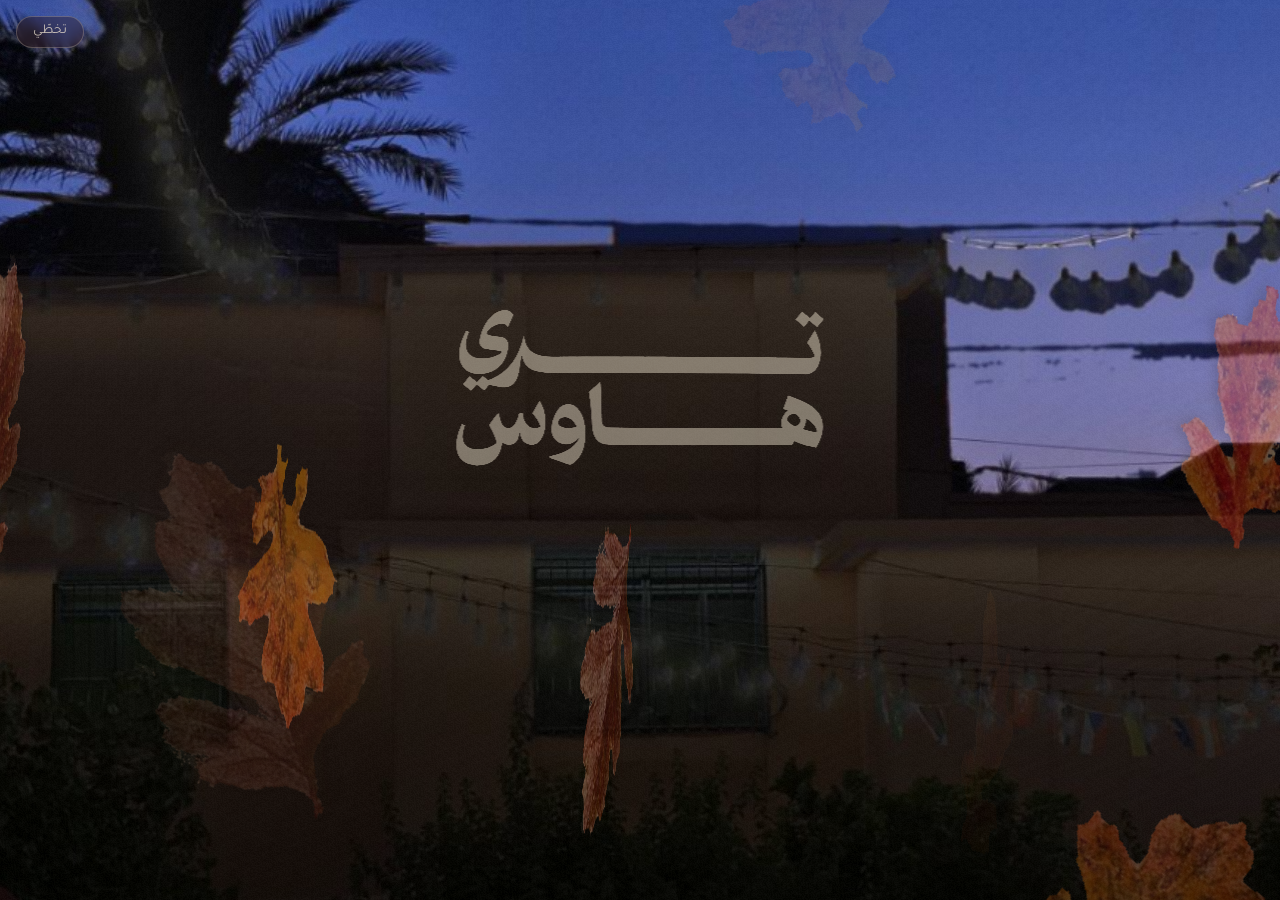
==== intro.html @ 96a99cf9 "Tree House preview: intro, enter dive, room menu Co-Authored-By: Claude Opus 5.5 <noreply@anthropic." ====
<!DOCTYPE html>
<html lang="ar" dir="rtl">
<head>
  <meta charset="UTF-8" />
  <meta name="viewport" content="width=device-width, initial-scale=1.0, viewport-fit=cover" />
  <title>تري هاوس | Tree House</title>
  <meta name="description" content="تري هاوس — مكانكم الثالث في الحلّة. فطور صباحي، بيتزا إيطالية، تحلية وقهوة مختصّة." />
  <meta name="theme-color" content="#5e2419" />
  <!-- مشاركة الرابط (واتساب، إنستغرام): العنوان والوصف والصورة -->
  <meta property="og:type" content="website" />
  <meta property="og:title" content="تري هاوس | Tree House" />
  <meta property="og:description" content="مكانكم الثالث في الحلّة — فطور صباحي، بيتزا إيطالية، تحلية وقهوة مختصّة." />
  <meta property="og:image" content="https://haiderhero.github.io/treehouse/og.jpg" />
  <meta property="og:image:width" content="1200" /><meta property="og:image:height" content="630" />
  <meta property="og:url" content="https://haiderhero.github.io/treehouse/" />
  <meta name="twitter:card" content="summary_large_image" />
  <!-- نموذج للعرض على الزبون: ما يطلع بنتائج البحث -->
  <meta name="robots" content="noindex" />
  <link rel="icon" href="data:image/svg+xml,%3Csvg%20xmlns='http://www.w3.org/2000/svg'%20viewBox='0%200%2032%2032'%3E%3Crect%20width='32'%20height='32'%20rx='7'%20fill='%23b3543f'/%3E%3Ccircle%20cx='16'%20cy='12.5'%20r='7'%20fill='%23efe7d4'/%3E%3Crect%20x='14.6'%20y='11'%20width='2.8'%20height='13'%20rx='1'%20fill='%23efe7d4'/%3E%3C/svg%3E" />
  <link rel="preconnect" href="https://fonts.googleapis.com" />
  <link rel="preconnect" href="https://fonts.gstatic.com" crossorigin />
  <link href="https://fonts.googleapis.com/css2?family=Tajawal:wght@300;400;500;700&family=Aref+Ruqaa:wght@400;700&display=swap" rel="stylesheet" />
  <link rel="stylesheet" href="css/intro.css" />
</head>
<body>
  <main class="stage" id="stage">
    <!-- المشهد كله (الحلقات، اللوحة، البيت، الإنارة) يترسم بـ WebGL -->
    <div class="scene" id="scene">
    <canvas id="gl" class="gl" aria-hidden="true"></canvas>
    <!-- صورة احتياطية لو WebGL ما موجود -->
    <img class="fallback" id="fallback" alt="" aria-hidden="true" />
    <!-- الشعار: على اللوحة ← يطفو ← ينزل على لافتة المبنى ويصير هو اللافتة المضوية -->
    <div class="plaque-logo" id="plaqueLogo" aria-hidden="true"></div>
    </div>
    <!-- الورق اللي يطير من قلب الشجرة -->
    <canvas id="burst" class="burst" aria-hidden="true"></canvas>

    <!-- الواجهة بعد الانترو -->
    <section class="hero" id="hero">
      <h1 class="sr">تري هاوس — Tree House</h1>
      <!-- «مكانكم الثالث» تنكتب بالحبر ويا ضوء صغير يمشي ويا القلم -->
      <p class="hero-tag"><span class="clip"><span class="in">مكانكم الثالث</span></span><i class="nib" aria-hidden="true"></i></p>
      <!-- فاصل: دائرة حلقات صغيرة ترتسم، ونقطة ضوء تدور حولها -->
      <div class="hero-rule" aria-hidden="true">
        <i class="ln"></i>
        <span class="roundel">
          <svg viewBox="0 0 44 44"><circle cx="22" cy="22" r="20"/><circle cx="22" cy="22" r="14.5"/><circle cx="22" cy="22" r="9.5"/><circle cx="22" cy="22" r="5"/><circle class="core" cx="22" cy="22" r="1.6"/></svg>
          <i class="orbit"><b></b></i>
        </span>
        <i class="ln"></i>
      </div>
      <p class="hero-status" id="status"></p>
      <!-- الزر: حلقات الشجرة الحقيقية جوّاه، لمعة ضوء، وسهم بدائرة -->
      <button class="enter" id="enter" type="button">
        <span class="e-halo" aria-hidden="true"></span>
        <i class="ripple" aria-hidden="true"></i><i class="ripple" aria-hidden="true"></i><i class="ripple" aria-hidden="true"></i><i class="ripple" aria-hidden="true"></i>
        <span class="e-body">
          <span class="e-rings" aria-hidden="true"></span>
          <span class="e-sheen" aria-hidden="true"></span>
          <span class="e-label">ادخل تري هاوس</span>
          <span class="e-go" aria-hidden="true"><svg viewBox="0 0 24 24"><path d="M15 5.5 8.5 12l6.5 6.5"/></svg></span>
        </span>
      </button>
    </section>

    <button class="skip" id="skip" type="button">تخطّي</button>

  </main>

  <script src="js/intro.js"></script>
</body>
</html>
---- css/intro.css ----
/* ============================================================
   Tree House — انترو «من قلب الشجرة»
   المشهد يترسم بـ WebGL (js/intro.js)، وهنا بس الطبقات فوقه
   ============================================================ */
:root{
  --terra:#b3543f;
  --terra-deep:#8f3d2e;
  --terra-night:#5e2419;
  --cream:#f1e6d2;
  --gold:#e7c9a6;
}
*{margin:0;padding:0;box-sizing:border-box}
html,body{height:100%}
body{font-family:'Tajawal',sans-serif;background:var(--terra-night);overflow:hidden;
  -webkit-font-smoothing:antialiased;overscroll-behavior:none}
body.leaving{opacity:0;transition:opacity .55s ease}

.stage{position:fixed;inset:0;overflow:hidden;background:var(--terra)}
/* وقت التحميل: البذرة (نقطة ضوء) تنبض بنص الشاشة — نفس مكان قلب الحلقات أول ما يبدي الانترو */
.stage::after{content:"";position:absolute;left:50%;top:50%;width:14px;height:14px;margin:-7px 0 0 -7px;border-radius:50%;
  z-index:2;pointer-events:none;background:radial-gradient(circle,#fff3d6 0%,rgba(255,204,133,.85) 35%,rgba(255,170,90,0) 70%);
  box-shadow:0 0 34px 12px rgba(255,190,110,.35);animation:seedPulse 1.6s ease-in-out infinite;transition:opacity .35s ease}
.stage.ready::after{opacity:0;animation:none}
@keyframes seedPulse{0%,100%{transform:scale(.8);opacity:.55}50%{transform:scale(1.15);opacity:1}}
.scene{position:absolute;inset:0;transform-origin:50% 42%}
.scene.idle{animation:kb 28s ease-in-out infinite alternate}
@keyframes kb{from{transform:scale(1)}to{transform:scale(1.045)}}
.gl,.burst{position:absolute;inset:0;width:100%;height:100%;display:block}
.burst{z-index:4;pointer-events:none}
.fallback{position:absolute;inset:0;width:100%;height:100%;object-fit:cover;display:none}
.no-gl .fallback{display:block}

/* الشعار على اللوحة: JS يحط transform كل إطار حتى يلزم مكانه باللوحة */
.plaque-logo{position:absolute;left:0;top:0;z-index:3;color:var(--cream);
  transform-origin:0 0;will-change:transform,opacity;opacity:0;pointer-events:none}
.plaque-logo svg{display:block;width:100%;height:auto}
.plaque-logo .la{will-change:opacity}
.plaque-logo .s-base{position:relative;will-change:opacity}
/* ظل ناعم ورا الشعار وهو طافي فوق الحلقات (حتى ينقرا) */
.s-shade{position:absolute;inset:-70% -30%;opacity:0;will-change:opacity;pointer-events:none;
  background:radial-gradient(closest-side,rgba(24,7,4,.9),rgba(24,7,4,.62) 50%,rgba(24,7,4,.25) 75%,transparent 100%)}
/* اللافتة مضوية: نفس الشعار بلون أبيض دافي وتوهّج (القيم بمقياس العنصر الأصلي ~1700px، ينصغر ×0.15–0.2) */
.s-lit{position:absolute;inset:0;opacity:0;will-change:opacity}

/* ---- الواجهة بعد الانترو ---- */
.hero{position:absolute;left:50%;bottom:clamp(6%,9vh,11%);transform:translateX(-50%);z-index:6;
  width:min(560px,90%);display:flex;flex-direction:column;align-items:center;text-align:center;pointer-events:none}
.hero.on{pointer-events:auto}
.sr{position:absolute;width:1px;height:1px;overflow:hidden;clip-path:inset(50%);white-space:nowrap}
.hero .hero-tag,.hero .hero-rule,.hero .hero-status,.hero .enter{opacity:.002}

/* ١ «مكانكم الثالث»: تنكتب من اليمين لليسار */
.hero-tag{position:relative;font-family:'Aref Ruqaa',serif;font-weight:700;color:#fff2de;line-height:1.25;
  font-size:clamp(2.35rem,8.2vw,3.3rem);text-shadow:0 0 18px rgba(255,190,120,.35),0 2px 3px rgba(40,10,4,.55),0 6px 26px rgba(0,0,0,.6)}
.hero-tag .clip{display:inline-block;overflow:hidden;vertical-align:top;padding:.2em .2em .35em;margin:-.2em -.2em -.35em}
.hero-tag .in{display:inline-block}
.hero-tag .nib{position:absolute;left:0;top:58%;width:12px;height:12px;margin:-6px 0 0 -6px;border-radius:50%;opacity:0;
  background:radial-gradient(circle,#fff6e4,rgba(255,200,130,.9) 40%,rgba(255,170,90,0) 72%)}
.hero.on .hero-tag{opacity:1}
.hero.on .hero-tag .clip{animation:wClip 1.25s cubic-bezier(.33,0,.2,1) .05s both}
.hero.on .hero-tag .in{animation:wIn 1.25s cubic-bezier(.33,0,.2,1) .05s both}
.hero.on .hero-tag .nib{animation:wNib 1.25s cubic-bezier(.33,0,.2,1) .05s both}
@keyframes wClip{from{transform:translateX(101%)}to{transform:none}}
@keyframes wIn{from{transform:translateX(-101%)}to{transform:none}}
@keyframes wNib{0%{transform:translateX(var(--tw,260px));opacity:0}12%{opacity:1}85%{opacity:1}100%{transform:none;opacity:0}}

/* ٢ الفاصل: خطين يطلعون من الدائرة، والدائرة ترتسم حلقة حلقة */
.hero-rule{display:flex;align-items:center;gap:.7rem;width:min(300px,76%);margin-top:.35rem}
.hero-rule .ln{flex:1;height:1px;background:linear-gradient(90deg,transparent,rgba(247,217,176,.85));transform:scaleX(0)}
.hero-rule .ln:first-child{transform-origin:100% 50%}
.hero-rule .ln:last-child{background:linear-gradient(270deg,transparent,rgba(247,217,176,.85));transform-origin:0 50%}
.roundel{position:relative;width:30px;height:30px;flex:0 0 auto}
.roundel svg{width:100%;height:100%;display:block;overflow:visible}
.roundel circle{fill:none;stroke:#f7d9b0;stroke-width:1.2;stroke-dasharray:130;stroke-dashoffset:130;opacity:.95}
.roundel circle.core{fill:#ffe6c0;stroke:none}
.roundel .orbit{position:absolute;inset:-5px;opacity:0}
.roundel .orbit b{position:absolute;left:50%;top:0;width:5px;height:5px;margin-left:-2.5px;border-radius:50%;
  background:#fff1d6;box-shadow:0 0 8px 2px rgba(255,200,130,.85)}
@keyframes orbit{to{transform:rotate(360deg)}}
.hero.on .hero-rule{opacity:1}
.hero.on .hero-rule .ln{animation:lnGrow .9s cubic-bezier(.16,1,.3,1) .75s both}
.hero.on .roundel circle{animation:ring 1.1s cubic-bezier(.33,0,.2,1) both}
.hero.on .roundel circle:nth-child(1){animation-delay:.95s}
.hero.on .roundel circle:nth-child(2){animation-delay:.8s}
.hero.on .roundel circle:nth-child(3){animation-delay:.65s}
.hero.on .roundel circle:nth-child(4){animation-delay:.5s}
.hero.on .roundel .orbit{animation:orbit 5.5s linear 1.6s infinite,fadeIn .6s ease 1.6s forwards}
@keyframes lnGrow{to{transform:scaleX(1)}}
@keyframes ring{to{stroke-dashoffset:0}}
@keyframes fadeIn{to{opacity:1}}

/* ٣ حالة الدوام */
.hero-status{margin-top:.55rem;color:#f0dcc0;font-weight:400;letter-spacing:.03em;
  font-size:clamp(.84rem,3.4vw,.95rem);text-shadow:0 1px 10px rgba(0,0,0,.8)}
.hero-status b{font-weight:700;color:#fff}
.hero-status .dot{position:relative;display:inline-block;width:7px;height:7px;border-radius:50%;margin-inline-end:.5rem;
  background:#9be08a;vertical-align:middle;transform:translateY(-1px)}
.hero-status .dot::after{content:"";position:absolute;inset:-4px;border-radius:50%;border:1px solid #9be08a;
  animation:ping 2.2s cubic-bezier(.2,.6,.3,1) infinite}
.hero-status.closed .dot{background:var(--gold)}
.hero-status.closed .dot::after{border-color:var(--gold)}
@keyframes ping{0%{transform:scale(.6);opacity:.9}100%{transform:scale(2.2);opacity:0}}
.hero.on .hero-status{animation:up .8s cubic-bezier(.16,1,.3,1) 1.05s both}
@keyframes up{from{opacity:0;transform:translateY(10px)}to{opacity:1;transform:none}}

/* ٤ الزر */
.enter{position:relative;margin-top:clamp(1.2rem,3vh,1.7rem);padding:0;border:0;background:none;cursor:pointer;
  -webkit-tap-highlight-color:transparent;font-family:'Tajawal',sans-serif}
.e-body{position:relative;display:flex;align-items:center;justify-content:center;gap:.9rem;overflow:hidden;
  height:60px;width:min(320px,82vw);padding:0 22px 0 18px;border-radius:99px;isolation:isolate;
  background:linear-gradient(180deg,#a94a35 0%,#8a3726 55%,#6d2a1c 100%);
  border:1px solid rgba(255,226,196,.5);
  box-shadow:0 18px 40px -14px rgba(0,0,0,.75),inset 0 1px 0 rgba(255,228,200,.35),inset 0 -8px 18px rgba(60,16,8,.35);
  transition:transform .35s cubic-bezier(.16,1,.3,1)}
.e-rings{position:absolute;left:-40%;top:-60%;width:180%;height:220%;z-index:-1;opacity:0;
  background:url("../assets/intro/btn_rings.webp") center/cover no-repeat;will-change:transform}
@keyframes drift{from{transform:translateX(-8%)}to{transform:translateX(8%)}}
.e-sheen{position:absolute;top:-20%;bottom:-20%;left:-40%;width:34%;z-index:0;pointer-events:none;
  background:linear-gradient(100deg,transparent,rgba(255,236,210,.32) 50%,transparent);transform:translateX(-120%) skewX(-18deg);opacity:0}
.e-label{position:relative;z-index:1;color:#fff4e4;font-weight:500;font-size:1.12rem;letter-spacing:.02em;
  text-shadow:0 1px 2px rgba(60,16,8,.6)}
.e-go{position:relative;z-index:1;display:grid;place-items:center;width:34px;height:34px;border-radius:50%;
  background:#f6e6cf;box-shadow:0 2px 6px rgba(40,10,4,.45),inset 0 -2px 3px rgba(150,90,50,.25);
  transition:transform .35s cubic-bezier(.16,1,.3,1)}
.e-go svg{width:18px;height:18px}
.e-go path{fill:none;stroke:#8a3726;stroke-width:2.4;stroke-linecap:round;stroke-linejoin:round}
.e-halo{position:absolute;inset:-14px -18px;border-radius:99px;pointer-events:none;opacity:0;
  background:radial-gradient(60% 70% at 50% 55%,rgba(255,170,100,.45),rgba(255,150,80,0) 70%)}
.hero.on .enter{animation:btnIn 1s cubic-bezier(.16,1,.3,1) 1.25s both}
.hero.on .e-rings{animation:fadeRings 1.4s ease 1.7s forwards,drift 16s ease-in-out 1.7s infinite alternate}
.hero.on .e-sheen{animation:sheen 5.2s cubic-bezier(.45,0,.2,1) 2.1s infinite}
.hero.on .e-halo{animation:halo 3.6s ease-in-out 2.2s infinite}
@keyframes btnIn{from{opacity:0;transform:translateY(14px) scale(.94)}to{opacity:1;transform:none}}
@keyframes fadeRings{to{opacity:.2}}
@keyframes sheen{0%{transform:translateX(-120%) skewX(-18deg);opacity:0}6%{opacity:1}30%{transform:translateX(420%) skewX(-18deg);opacity:1}31%,100%{opacity:0;transform:translateX(420%) skewX(-18deg)}}
@keyframes halo{0%,100%{opacity:.25}50%{opacity:.8}}
.enter:hover .e-body{transform:translateY(-2px)}
.enter:hover .e-go{transform:translateX(-4px)}
.enter:active .e-body{transform:scale(.97)}
.enter:focus-visible{outline:none}
.enter:focus-visible .e-body{outline:2px solid #fff;outline-offset:4px}
/* الضغطة: حلقات تتوسع من الزر للبرّه (مثل حلقات الشجرة) */
.ripple{position:absolute;left:50%;top:50%;z-index:-1;width:120px;height:120px;margin:-60px 0 0 -60px;border-radius:50%;pointer-events:none;
  border:1.5px solid rgba(255,226,196,.8);opacity:0;will-change:transform,opacity}

/* الحاسوب: الكلام أصغر وأنزل حتى يقعد على الشجر تحت الشبابيك */
@media (min-aspect-ratio:1/1){
  .hero{bottom:clamp(3%,4.5vh,6%)}
  .hero-tag{font-size:clamp(2rem,2.6vw,2.6rem)}
  .enter{margin-top:clamp(.8rem,2vh,1.2rem)}
  .e-body{height:54px;width:300px}
}

.skip{position:absolute;top:max(1rem,env(safe-area-inset-top));inset-inline-end:1rem;z-index:8;
  font-family:'Tajawal',sans-serif;font-size:.85rem;color:rgba(241,230,210,.8);cursor:pointer;
  background:rgba(40,14,9,.35);border:1px solid rgba(241,230,210,.25);border-radius:99px;
  padding:.4rem 1rem;backdrop-filter:blur(4px);transition:opacity .4s ease}
.skip.gone{opacity:0;pointer-events:none}

/* ---- الدخول ---- */
.hero.out{opacity:0;transition:opacity .5s ease .35s;pointer-events:none}
/* انتقال ناعم للصفحة الجاية (Chrome/Edge/Safari الحديثة) */
@view-transition{navigation:auto}
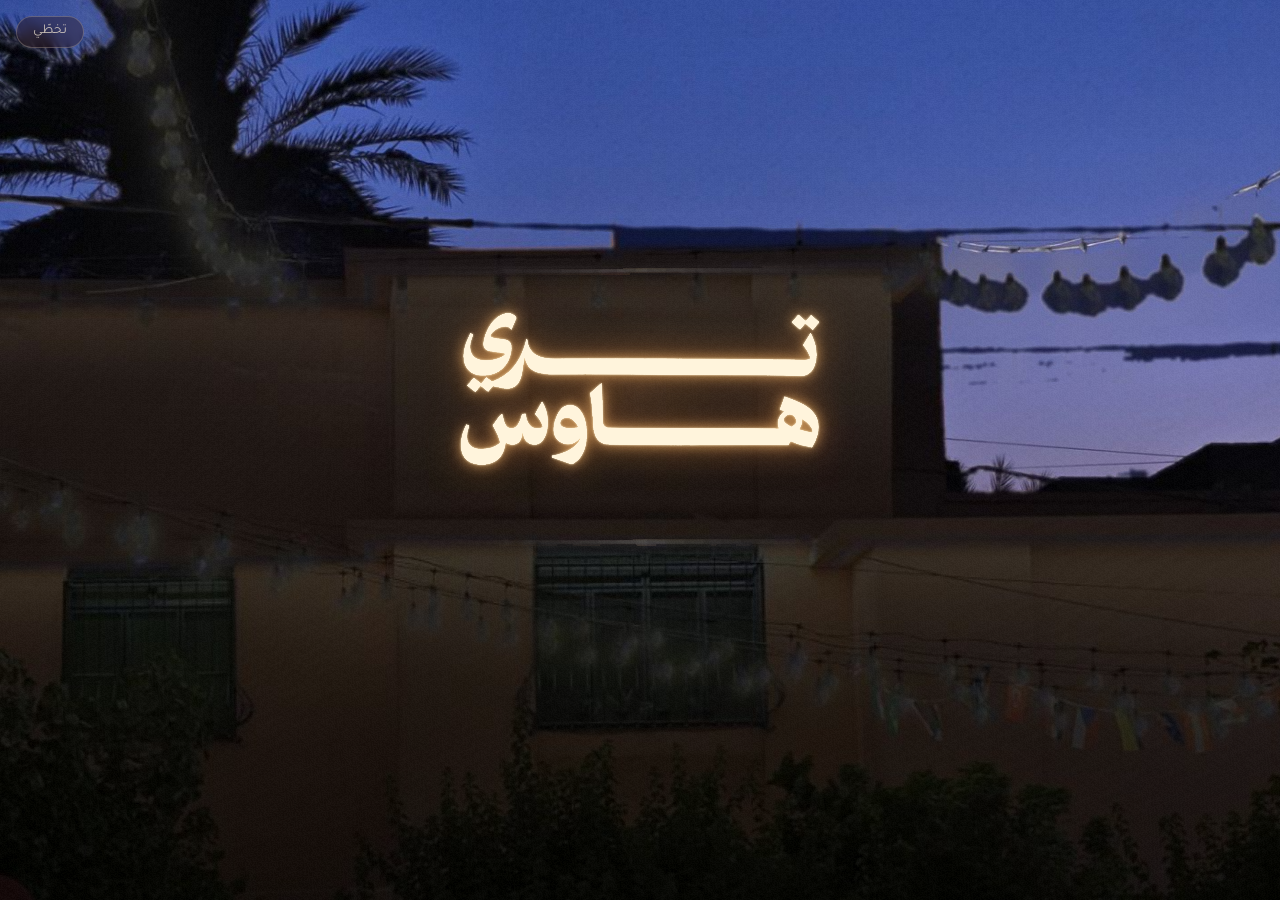
==== commit 559b5520: "Menu: first frame no longer waits for fonts; intro preloads the menu fonts Co-Authored-By: Claude Op" ====
--- a/intro.html
+++ b/intro.html
@@ -19,7 +19,7 @@
   <link rel="icon" href="data:image/svg+xml,%3Csvg%20xmlns='http://www.w3.org/2000/svg'%20viewBox='0%200%2032%2032'%3E%3Crect%20width='32'%20height='32'%20rx='7'%20fill='%23b3543f'/%3E%3Ccircle%20cx='16'%20cy='12.5'%20r='7'%20fill='%23efe7d4'/%3E%3Crect%20x='14.6'%20y='11'%20width='2.8'%20height='13'%20rx='1'%20fill='%23efe7d4'/%3E%3C/svg%3E" />
   <link rel="preconnect" href="https://fonts.googleapis.com" />
   <link rel="preconnect" href="https://fonts.gstatic.com" crossorigin />
-  <link href="https://fonts.googleapis.com/css2?family=Tajawal:wght@300;400;500;700&family=Aref+Ruqaa:wght@400;700&display=swap" rel="stylesheet" />
+  <link href="https://fonts.googleapis.com/css2?family=Tajawal:wght@300;400;500;700&family=Aref+Ruqaa:wght@400;700&family=Cormorant+Garamond:ital,wght@1,500&display=swap" rel="stylesheet" />
   <link rel="stylesheet" href="css/intro.css" />
 </head>
 <body>
